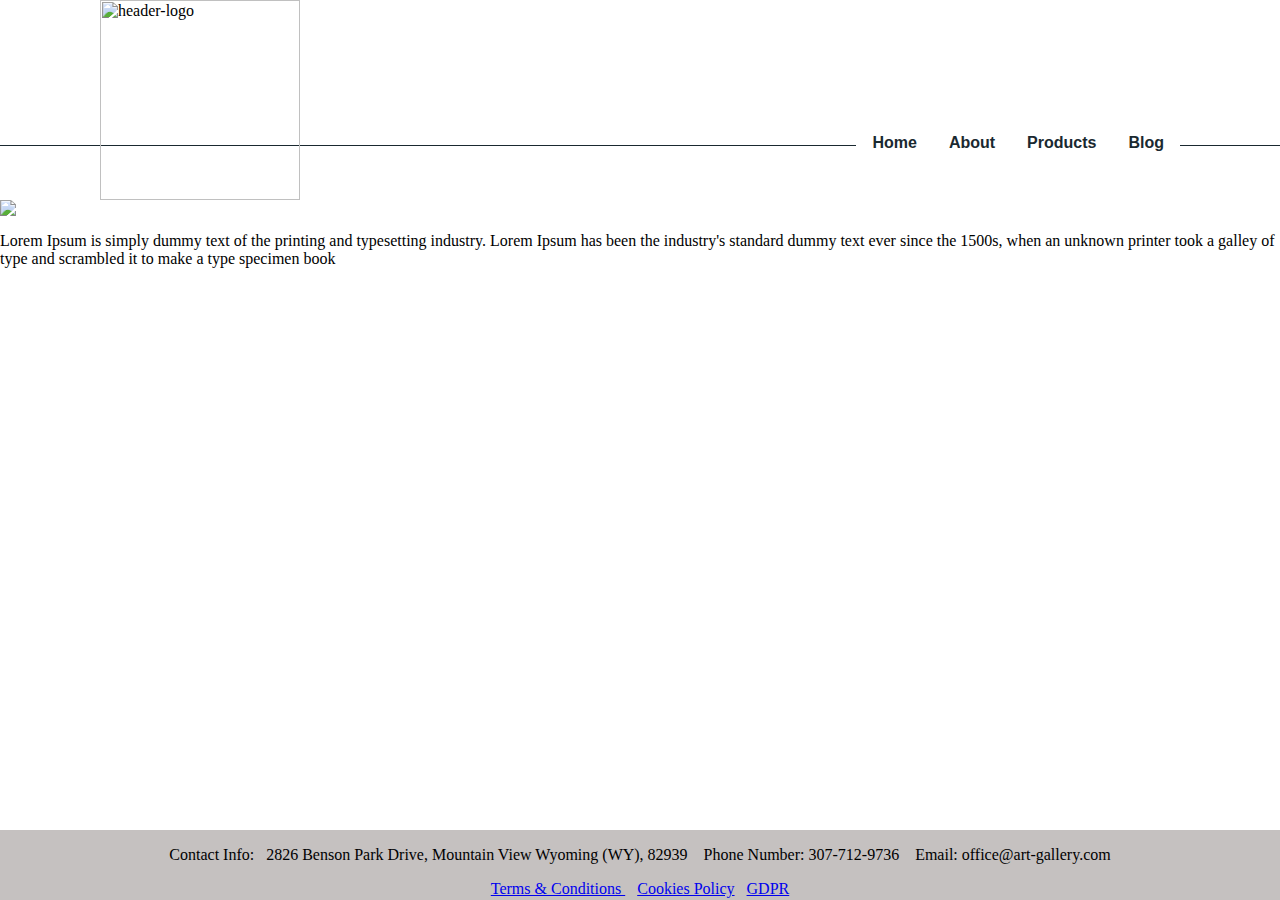
==== aboutus.html @ e5c3dd48 "Commit" ====
<DOCTYPE html>
    <html>

    <head>
        <meta charset="UTF-8" />
        <title>About us</title>
        <link rel="stylesheet" href="style.css">
        <link rel="stylesheet" href="footer.css">


    </head>

    <body class="wrapper-boxed">
        <div class="site-wrapper">
            <header class="header">
                <div class="image-header-logo">
                    <img src="https://www.graphicsprings.com/filestorage/stencils/2f234a7e6f96383de9d4dafef2736c80.png?width=500&height=500"
                        class="header-logo" alt="header-logo" width="200px" height="200px">
                </div>
                <div id="menu" class="menu">
                    <nav id="access" class="access" role="navigation">
                        <ul>
                            <li><a class="live" href="#home">Home</a></li>
                            <li><a href="#about">About</a></li>
                            <li><a href="#products">Products</a></li>
                            <li><a href="#blog">Blog</a></li>
                        </ul>
                    </nav>
                </div>
            </header>
            <div class="line-under-header"
                style="border-bottom: 1px solid; border-color:#1a2930; margin-top:145px; background-color:red; background:url() no-repeat left bottom;">
            </div>
        </div>

        <div class="presentation-about-us">
            <div class="presentation-title-img">
                <!-- <img src="https://optionsgroup.advantagegroupgh.com/wp-content/uploads/2020/01/who-are-we.png"
                    class="presentation-image"> -->
                <img src="https://voiise.com/wp-content/uploads/2019/08/Whoarewe-1.png" class="presentation-image">
            </div>
            <div class="pragraph-about-us">
                <p class="paragraph-presentation-about-us">Lorem Ipsum is simply dummy text of the printing and
                    typesetting industry. Lorem Ipsum has been
                    the industry's standard dummy text ever since the 1500s, when an unknown printer took a galley
                    of type and scrambled it to make a type specimen book</p>
            </div>
        </div>
        </div>
        <footer class="footer">
            <div class="footer-text">
                <p>Contact Info: &nbsp;
                    2826 Benson Park Drive, Mountain View
                    Wyoming (WY), 82939 &nbsp;&nbsp;
                    Phone Number: 307-712-9736 &nbsp;&nbsp;
                    Email: office@art-gallery.com</p>
                <p>
                    <a href="/url/terms&conditions">Terms & Conditions </a>&nbsp;&nbsp;
                    <a href="/url/cookies">Cookies Policy</a>&nbsp;&nbsp;
                    <a href="/url/gdpr">GDPR</a>
                </p>
            </div>
        </footer>

    </body>
</DOCTYPE>
---- style.css ----
* {
    box-sizing: border-box;
}

.wrapper-boxed {
    /* width: 1240px; */
    margin: auto auto auto auto;
    float: center;
}

.site-wrapper {
    width: 100%;
    float: left;
    margin: 0px auto auto auto;
    background-color: white;
}

.header-logo {
    float: left;
    margin-left: 100px;
}

nav {
    list-style: none;
    position: relative;
    float: right;
    font-family: 'Georgia', sans-serif;
    font-weight: 600;
    margin-top: 120px;
    margin-right: 100px;
    background-color:#c5c1c0;
}

ul {
    list-style-type: none;
    margin: 0;
    padding: 0;
    overflow: hidden;
    background-color: white;
    font-weight: bold;
}

li {
    float: left;
}

li a {
    display: block;
    color: #1a2930;
    text-align: center;
    padding: 14px 16px;
    text-decoration: none;
}

li a:hover {
    background-color: #f2f2f2;
}

.img-slideshow {
    display: none;
    vertical-align: middle;
}

.slideshow-item {
    width: 100%;
    height: 650px;
}

.slideshow-container {
    max-width: 100%;
    max-height: 100%;
    position: relative;
    margin: auto;
}

.dot {
    height: 15px;
    width: 15px;
    margin: 0 2px;
    background-color: #bbb;
    border-radius: 50%;
    display: inline-block;
    transition: background-color 0.6s ease;
}

.active {
    background-color: #717171;
}

.fade {
    -webkit-animation-name: fade;
    -webkit-animation-duration: 1.5s;
    animation-name: fade;
    animation-duration: 1.5s;
}

@-webkit-keyframes fade {
    from {
        opacity: .4
    }
    to {
        opacity: 1
    }
}

@keyframes fade {
    from {
        opacity: .4
    }
    to {
        opacity: 1
    }
}

@media only screen and (max-width: 300px) {
    .text {
        font-size: 11px
    }
}
---- footer.css ----
.footer {
    text-align: center;
    background-color: #c5c1c0;
    width: 100%;
    position: fixed;
    bottom: 0;
    height: 70px;
}
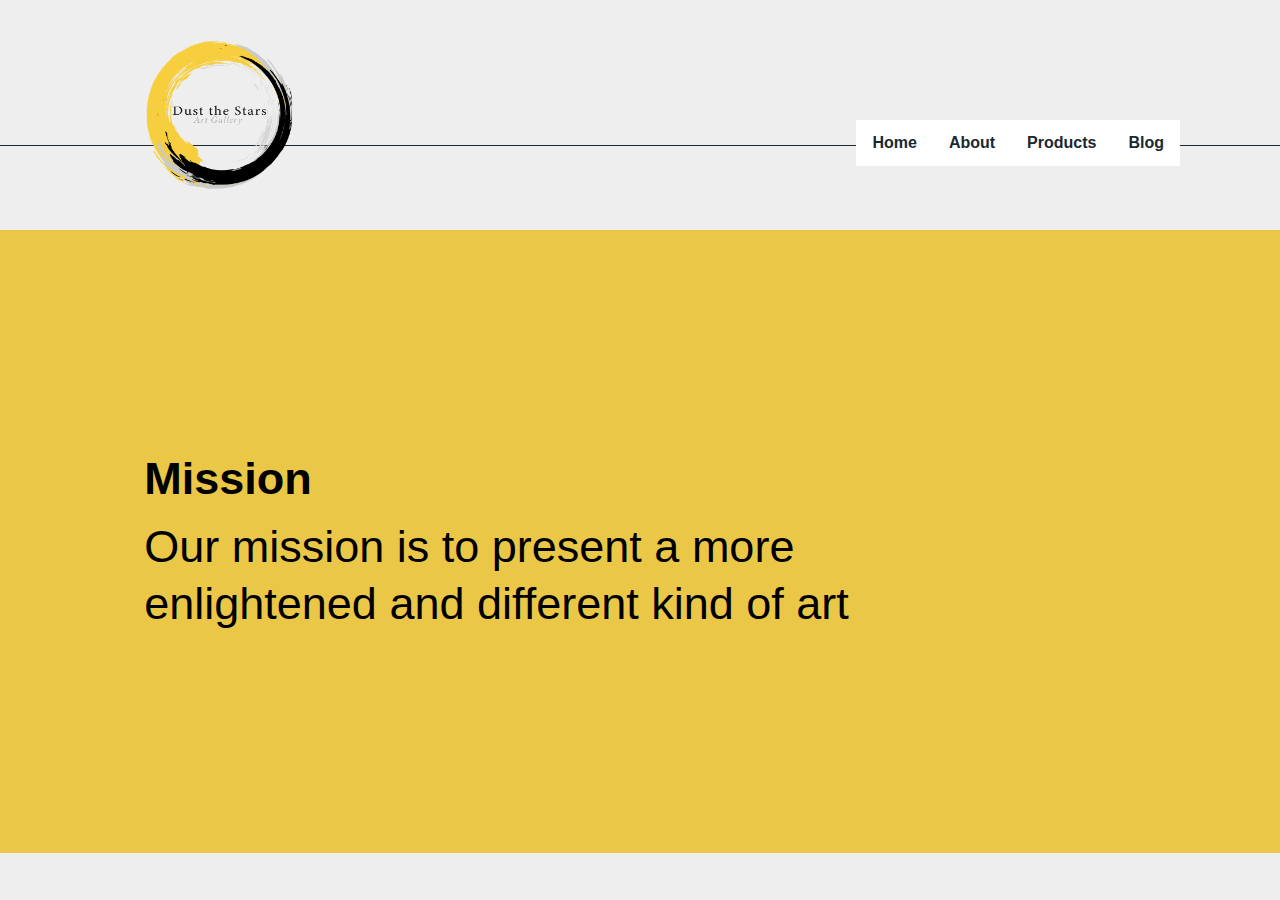
==== commit d7a932e6: "Done with the header dorm about page" ====
--- a/aboutus.html
+++ b/aboutus.html
@@ -3,9 +3,12 @@
 
     <head>
         <meta charset="UTF-8" />
-        <title>About us</title>
+        <title>About us
+        </title>
+        <script src="https://ajax.googleapis.com/ajax/libs/jquery/3.5.1/jquery.min.js"></script>
         <link rel="stylesheet" href="style.css">
-        <link rel="stylesheet" href="footer.css">
+        <link rel="stylesheet" href="about.css">
+
 
 
     </head>
@@ -14,14 +17,14 @@
         <div class="site-wrapper">
             <header class="header">
                 <div class="image-header-logo">
-                    <img src="https://www.graphicsprings.com/filestorage/stencils/2f234a7e6f96383de9d4dafef2736c80.png?width=500&height=500"
-                        class="header-logo" alt="header-logo" width="200px" height="200px">
+                    <img src="images/dust-the-stars.png" class="header-logo" alt="header-logo" width="230px"
+                        height="230px">
                 </div>
                 <div id="menu" class="menu">
                     <nav id="access" class="access" role="navigation">
                         <ul>
-                            <li><a class="live" href="#home">Home</a></li>
-                            <li><a href="#about">About</a></li>
+                            <li><a href="/index.html">Home</a></li>
+                            <li><a class="live" href="/aboutus.html">About</a></li>
                             <li><a href="#products">Products</a></li>
                             <li><a href="#blog">Blog</a></li>
                         </ul>
@@ -32,22 +35,21 @@
                 style="border-bottom: 1px solid; border-color:#1a2930; margin-top:145px; background-color:red; background:url() no-repeat left bottom;">
             </div>
         </div>
-
-        <div class="presentation-about-us">
-            <div class="presentation-title-img">
-                <!-- <img src="https://optionsgroup.advantagegroupgh.com/wp-content/uploads/2020/01/who-are-we.png"
-                    class="presentation-image"> -->
-                <img src="https://voiise.com/wp-content/uploads/2019/08/Whoarewe-1.png" class="presentation-image">
-            </div>
-            <div class="pragraph-about-us">
-                <p class="paragraph-presentation-about-us">Lorem Ipsum is simply dummy text of the printing and
-                    typesetting industry. Lorem Ipsum has been
-                    the industry's standard dummy text ever since the 1500s, when an unknown printer took a galley
-                    of type and scrambled it to make a type specimen book</p>
+        <br>
+        <div class="about-heading-wrapper">
+            <div class="about-heading-container">
+                <h1 class="about-heading-title">
+                    <span class="about-heading-title-text">
+                        Mission
+                    </span>
+                    
+                     Our mission is to present a more enlightened and different kind of art
+                    
+                </h1>
             </div>
         </div>
-        </div>
-        <footer class="footer">
+        
+        <!-- <footer class="footer">
             <div class="footer-text">
                 <p>Contact Info: &nbsp;
                     2826 Benson Park Drive, Mountain View
@@ -60,7 +62,17 @@
                     <a href="/url/gdpr">GDPR</a>
                 </p>
             </div>
-        </footer>
+        </footer>  -->
+        <div class="things">
+            <div class="content">
+              <div class="arrow">
+                <div class="curve"></div>
+                <div class="point"></div>
+              </div>
+            </div> 
+          </div>
+    </body>
 
-    </body>
+    </html>
+
 </DOCTYPE>--- a/style.css
+++ b/style.css
@@ -6,13 +6,15 @@
     /* width: 1240px; */
     margin: auto auto auto auto;
     float: center;
+    background-color: rgb(238, 238, 238);
 }
 
 .site-wrapper {
     width: 100%;
     float: left;
     margin: 0px auto auto auto;
-    background-color: white;
+    background-color:rgb(238, 238, 238);;
+
 }
 
 .header-logo {
@@ -55,65 +57,3 @@
 li a:hover {
     background-color: #f2f2f2;
 }
-
-.img-slideshow {
-    display: none;
-    vertical-align: middle;
-}
-
-.slideshow-item {
-    width: 100%;
-    height: 650px;
-}
-
-.slideshow-container {
-    max-width: 100%;
-    max-height: 100%;
-    position: relative;
-    margin: auto;
-}
-
-.dot {
-    height: 15px;
-    width: 15px;
-    margin: 0 2px;
-    background-color: #bbb;
-    border-radius: 50%;
-    display: inline-block;
-    transition: background-color 0.6s ease;
-}
-
-.active {
-    background-color: #717171;
-}
-
-.fade {
-    -webkit-animation-name: fade;
-    -webkit-animation-duration: 1.5s;
-    animation-name: fade;
-    animation-duration: 1.5s;
-}
-
-@-webkit-keyframes fade {
-    from {
-        opacity: .4
-    }
-    to {
-        opacity: 1
-    }
-}
-
-@keyframes fade {
-    from {
-        opacity: .4
-    }
-    to {
-        opacity: 1
-    }
-}
-
-@media only screen and (max-width: 300px) {
-    .text {
-        font-size: 11px
-    }
-}--- a/about.css
+++ b/about.css
@@ -0,0 +1,81 @@
+.about-heading-wrapper{
+    background-color: rgb(235, 199, 72);
+    padding-left: 45px;
+    padding-right: 45px;
+}
+
+.about-heading-container{
+    flex-flow: row wrap;
+    width: 83.33333%;
+    height: auto;
+    max-width: 1080px;
+    margin-left: auto;
+    margin-right: auto;
+    display: flex;
+    flex-flow: column;
+    padding-bottom: 75px;
+    padding-top: 75px;
+}
+
+.about-heading-title {
+    color: #000;
+    font-size: 45px;
+    font-family: "Comic Sans MS", cursive, sans-serif;
+    font-weight: bold;
+    line-height: 1.28;
+    font-weight: 500;
+    padding: 0;
+    color: black;
+    margin: 0;
+}
+
+.about-heading-title-text {
+    color: #000;
+    font-size: 45px;
+    font-family: "Comic Sans MS", cursive, sans-serif;
+    font-weight: bold;
+    line-height: 1.28;
+    padding: 0;
+    color: black;
+    font-size: 16px;
+    display: block;
+    font-weight: 500;
+    margin: 0 0 10px;
+}
+
+
+
+@media only screen and (min-width: 801px){
+.about-heading-container {
+    padding-bottom: 220px;
+    padding-top: 220px;
+}}
+
+@media only screen and (min-width: 1025px) and (min-width: 801px){
+.about-heading-title {
+    font-size: 40px;
+    line-height: 1.15;
+}}
+
+@media only screen and (min-width: 801px){
+.about-heading-title {
+    color: #000;
+    font-family: "Comic Sans MS", cursive, sans-serif;
+    font-weight: bold;
+    font-size: 45px;
+    font-weight: 500;
+    line-height: 1.28;
+    padding: 0;
+    color: black;
+    margin: 0;
+    max-width: 75%;
+}}
+
+@media only screen and (min-width: 801px){
+.about-heading-title-text {
+    color: black;
+    font-size: 45px;
+    font-weight: bold;
+    margin-bottom: 10px;
+    margin-top: 0;
+}}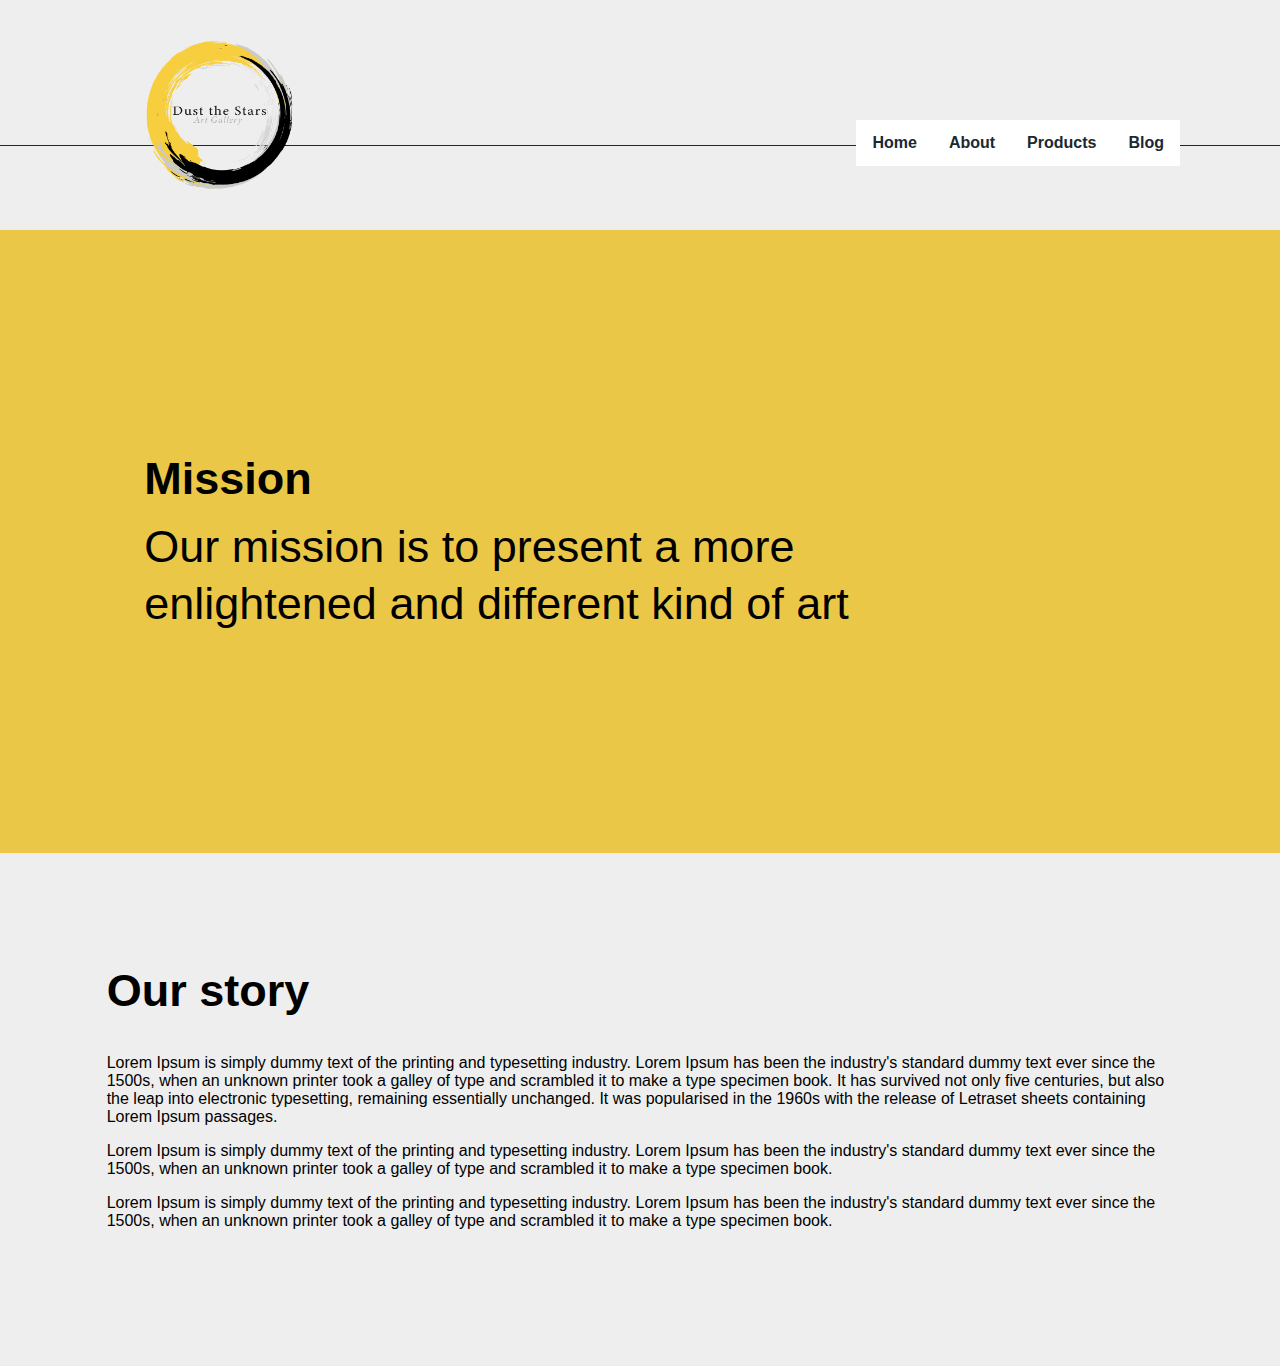
==== commit 2b9d671d: "I have no fricking idea what I did here. But I did something" ====
--- a/aboutus.html
+++ b/aboutus.html
@@ -42,13 +42,42 @@
                     <span class="about-heading-title-text">
                         Mission
                     </span>
-                    
-                     Our mission is to present a more enlightened and different kind of art
-                    
+
+                    Our mission is to present a more enlightened and different kind of art
+
                 </h1>
             </div>
         </div>
-        
+        <div class="text-about-edit">
+            <div class="text-about-edit-wrapper">
+                <div class="text-about-edit-container">
+                    <div class="text-about-edit-text">
+                        <h2>
+                            Our story
+                        </h2>
+                        <p>
+                            Lorem Ipsum is simply dummy text of the printing and typesetting industry. Lorem Ipsum has
+                            been the industry's standard dummy text ever since the 1500s, when an unknown printer took a
+                            galley of type and scrambled it to make a type specimen book. It has survived not only five
+                            centuries, but also the leap into electronic typesetting, remaining essentially unchanged.
+                            It was popularised in the 1960s with the release of Letraset sheets containing Lorem Ipsum
+                            passages.
+                        </p>
+                        <p>
+                            Lorem Ipsum is simply dummy text of the printing and typesetting industry. Lorem Ipsum has
+                            been the industry's standard dummy text ever since the 1500s, when an unknown printer took a
+                            galley of type and scrambled it to make a type specimen book.
+                        </p>
+                        <p>
+                            Lorem Ipsum is simply dummy text of the printing and typesetting industry. Lorem Ipsum has
+                            been the industry's standard dummy text ever since the 1500s, when an unknown printer took a
+                            galley of type and scrambled it to make a type specimen book.
+                        </p>
+                    </div>
+                </div>
+            </div>
+        </div>
+
         <!-- <footer class="footer">
             <div class="footer-text">
                 <p>Contact Info: &nbsp;
@@ -65,12 +94,12 @@
         </footer>  -->
         <div class="things">
             <div class="content">
-              <div class="arrow">
-                <div class="curve"></div>
-                <div class="point"></div>
-              </div>
-            </div> 
-          </div>
+                <div class="arrow">
+                    <div class="curve"></div>
+                    <div class="point"></div>
+                </div>
+            </div>
+        </div>
     </body>
 
     </html>
--- a/about.css
+++ b/about.css
@@ -1,3 +1,6 @@
+*{
+    font-family: "Comic Sans MS", cursive, sans-serif;
+}
 .about-heading-wrapper{
     background-color: rgb(235, 199, 72);
     padding-left: 45px;
@@ -43,7 +46,22 @@
     margin: 0 0 10px;
 }
 
+.text-about-edit-container{
+    flex-flow: row wrap;
+    width: 83.33333%;
+    height: auto;
+    max-width: 1080px;
+    margin-left: auto;
+    margin-right: auto;
+    display: flex;
+    flex-flow: column;
+    margin-bottom: 75px;
+    margin-top: 75px;
+}
 
+.text-about-edit-text>h2{
+    font-size: 45px;
+}
 
 @media only screen and (min-width: 801px){
 .about-heading-container {
@@ -78,4 +96,10 @@
     font-weight: bold;
     margin-bottom: 10px;
     margin-top: 0;
+}}
+@media only screen and (min-width: 801px){
+.text-about-edit-container {
+    margin-bottom: 120px;
+    margin-left: auto;
+    margin-right: auto;
 }}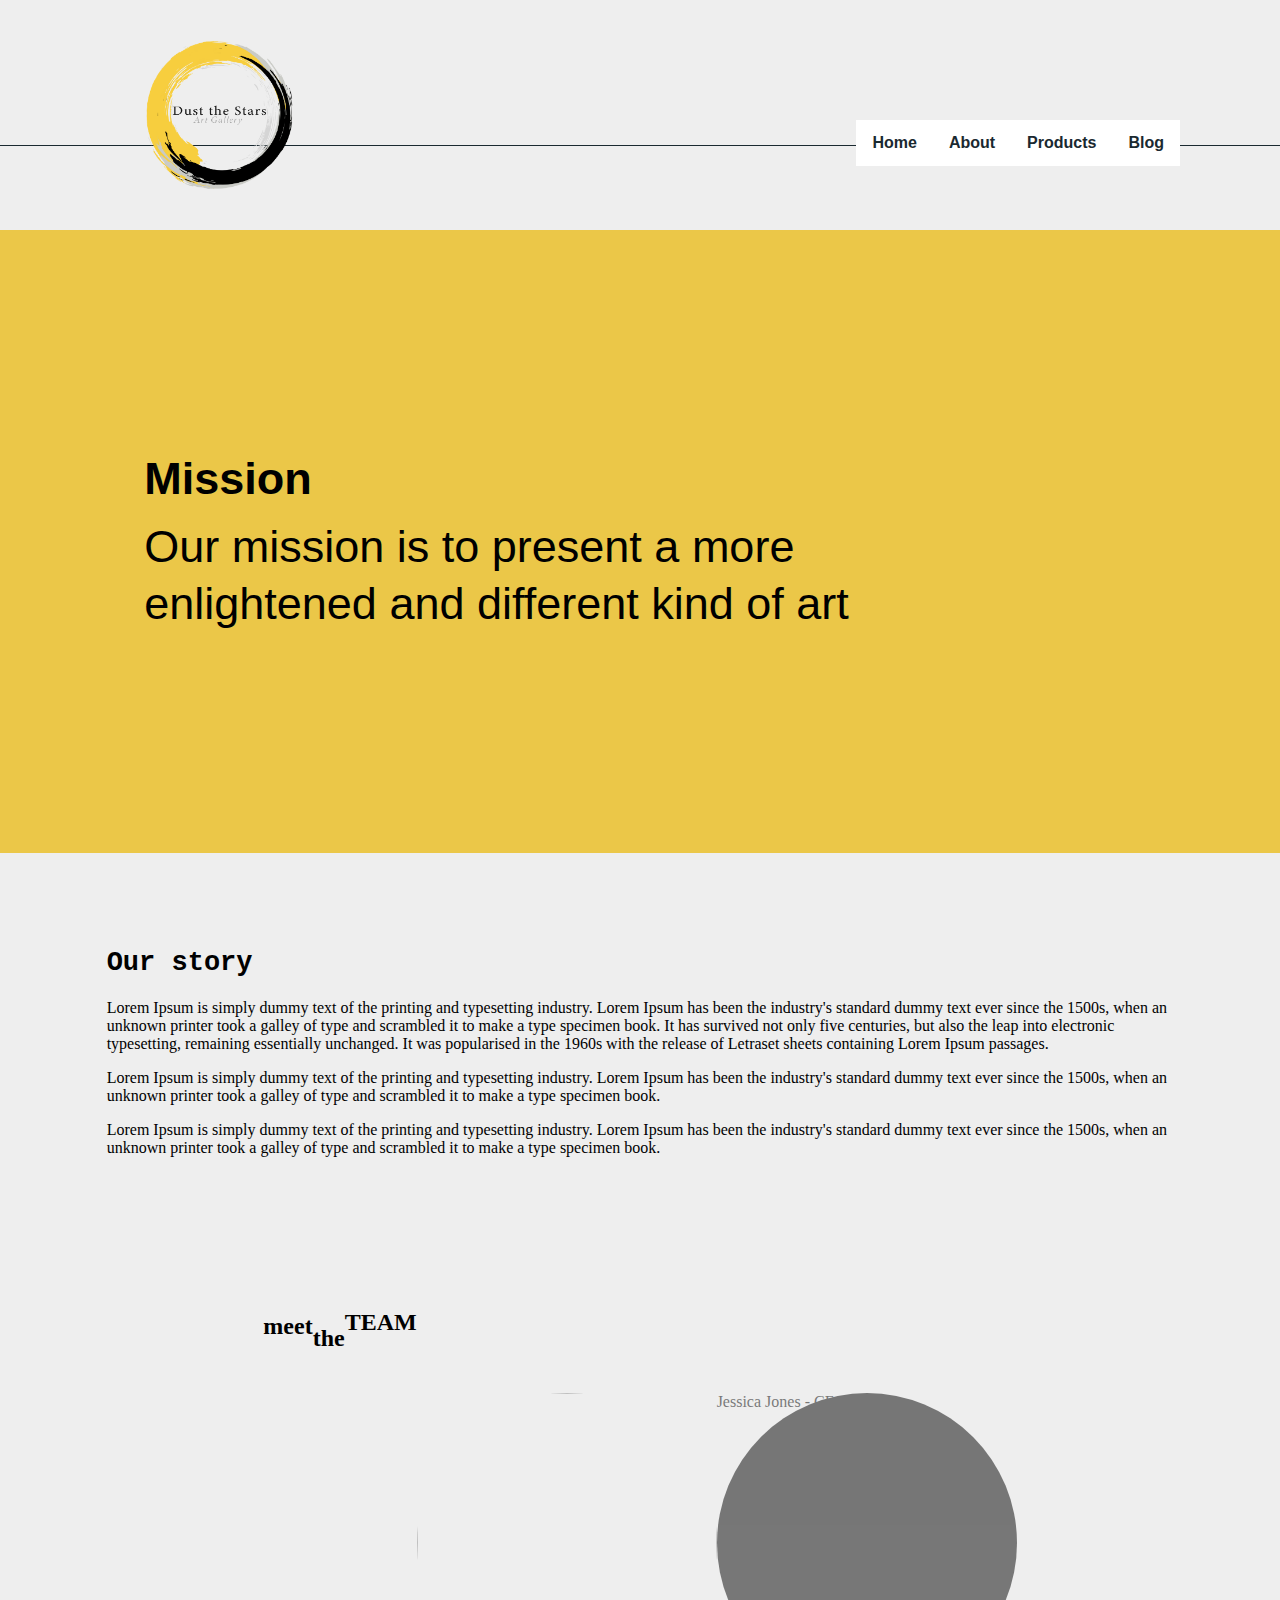
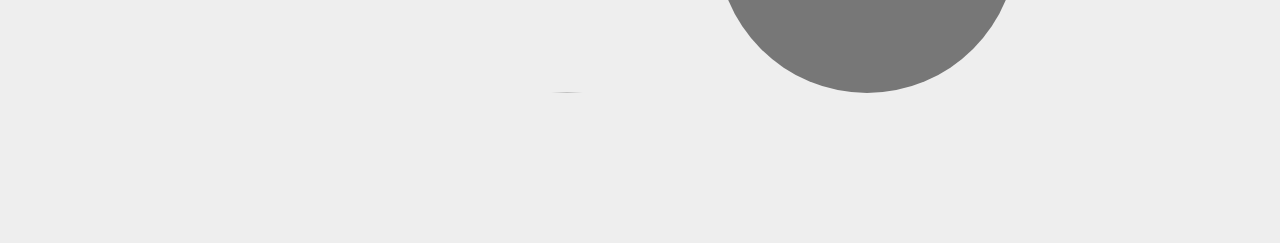
==== commit 0c966578: "I have no idea .. but change the overlay with container and try with hover again" ====
--- a/aboutus.html
+++ b/aboutus.html
@@ -51,10 +51,11 @@
         <div class="text-about-edit">
             <div class="text-about-edit-wrapper">
                 <div class="text-about-edit-container">
-                    <div class="text-about-edit-text">
-                        <h2>
+                    <div class="text-about-edit-zone">
+                        <h2 class="text-about-edit-text-title">
                             Our story
                         </h2>
+                        <div class="text-about-edit-text"></div>
                         <p>
                             Lorem Ipsum is simply dummy text of the printing and typesetting industry. Lorem Ipsum has
                             been the industry's standard dummy text ever since the 1500s, when an unknown printer took a
@@ -77,6 +78,32 @@
                 </div>
             </div>
         </div>
+        </div>
+        <div class="meet-the-team-container">
+            <div class="meet-the-team">
+                <h2 class="meet-the-team-title">
+                    meet
+                </h2>
+                <h4 class="meet-the-team-title">
+                    the
+                </h4>
+                <h1 class="meet-the-team-title">
+                    TEAM
+                </h1>
+                <div class="meet-the-team-image-section">
+                    <div class="meet-the-team-image-overlay" id="meet-the-team-overlay-image">
+                        <img class="meet-the-team-image-overlay-1"
+                            src="https://i.pinimg.com/originals/22/c6/63/22c663456b13eb81a84e7a4554306147.jpg" style="width: 300px; height: 300px;">
+                    </div>
+                    <div class="meet-the-team-image" id="meet-the-team-principal-image">
+                        Jessica Jones - CEO
+                    </div>
+                </div>
+            </div>
+        </div>
+        </div>
+
+
 
         <!-- <footer class="footer">
             <div class="footer-text">
@@ -100,6 +127,7 @@
                 </div>
             </div>
         </div>
+        <script src="meet-the-team.js"></script>
     </body>
 
     </html>
--- a/about.css
+++ b/about.css
@@ -1,13 +1,14 @@
-*{
-    font-family: "Comic Sans MS", cursive, sans-serif;
+* {
+    /* font-family: "Comic Sans MS", cursive, sans-serif; */
 }
-.about-heading-wrapper{
+
+.about-heading-wrapper {
     background-color: rgb(235, 199, 72);
     padding-left: 45px;
     padding-right: 45px;
 }
 
-.about-heading-container{
+.about-heading-container {
     flex-flow: row wrap;
     width: 83.33333%;
     height: auto;
@@ -32,6 +33,28 @@
     margin: 0;
 }
 
+.text-about-edit-text-title {
+    font-family: "Rockwell Extra Bold", "Rockwell Bold", monospace;
+    font-size: 27px;
+    font-style: normal;
+    font-variant: normal;
+    font-weight: 700;
+    line-height: 26.4px;
+}
+
+.text-about-edit-text {
+    font-family: "Palatino Linotype", "Book Antiqua", Palatino, serif;
+    font-size: 19px;
+    letter-spacing: 0.4px;
+    word-spacing: 0.6px;
+    color: #000000;
+    font-weight: 400;
+    text-decoration: none;
+    font-style: normal;
+    font-variant: normal;
+    text-transform: none;
+}
+
 .about-heading-title-text {
     color: #000;
     font-size: 45px;
@@ -46,7 +69,7 @@
     margin: 0 0 10px;
 }
 
-.text-about-edit-container{
+.text-about-edit-container {
     flex-flow: row wrap;
     width: 83.33333%;
     height: auto;
@@ -59,47 +82,99 @@
     margin-top: 75px;
 }
 
-.text-about-edit-text>h2{
+.text-about-edit-text>h2 {
     font-size: 45px;
 }
 
-@media only screen and (min-width: 801px){
-.about-heading-container {
-    padding-bottom: 220px;
-    padding-top: 220px;
-}}
+.meet-the-team-container {
+    flex-flow: row wrap;
+    display: flex;
+}
 
-@media only screen and (min-width: 1025px) and (min-width: 801px){
-.about-heading-title {
-    font-size: 40px;
-    line-height: 1.15;
-}}
-
-@media only screen and (min-width: 801px){
-.about-heading-title {
-    color: #000;
-    font-family: "Comic Sans MS", cursive, sans-serif;
-    font-weight: bold;
-    font-size: 45px;
-    font-weight: 500;
-    line-height: 1.28;
-    padding: 0;
-    color: black;
-    margin: 0;
-    max-width: 75%;
-}}
-
-@media only screen and (min-width: 801px){
-.about-heading-title-text {
-    color: black;
-    font-size: 45px;
-    font-weight: bold;
-    margin-bottom: 10px;
-    margin-top: 0;
-}}
-@media only screen and (min-width: 801px){
-.text-about-edit-container {
-    margin-bottom: 120px;
+.meet-the-team {
+    display: inline-flex;
+    align-self: center;
     margin-left: auto;
     margin-right: auto;
-}}+    margin-bottom: 150px;
+}
+
+.meet-the-team-title {
+    font-family: "Goudy Old Style", Garamond, "Big Caslon", "Times New Roman", serif;
+    font-size: 24px;
+    font-style: normal;
+    font-variant: normal;
+    font-weight: 700;
+    line-height: 26.4px;
+}
+
+.meet-the-team-image-section {
+    display: inline-flex;
+    align-items: center;
+    margin-left: auto;
+    margin-right: auto;
+    margin-top: 100px;
+}
+
+.meet-the-team-image {
+    width: 300px;
+    height: 300px;
+    margin: 0 auto;
+    border-radius: 50%;
+    background-color: black;
+    opacity: 0.5;
+}
+
+.meet-the-team-image-overlay-1 {
+    width: 300px;
+    height: 300px;
+    margin: 0 auto;
+    border-radius: 50%;
+}
+
+@media only screen and (min-width: 801px) {
+    .about-heading-container {
+        padding-bottom: 220px;
+        padding-top: 220px;
+    }
+}
+
+@media only screen and (min-width: 1025px) and (min-width: 801px) {
+    .about-heading-title {
+        font-size: 40px;
+        line-height: 1.15;
+    }
+}
+
+@media only screen and (min-width: 801px) {
+    .about-heading-title {
+        color: #000;
+        font-family: "Comic Sans MS", cursive, sans-serif;
+        font-weight: bold;
+        font-size: 45px;
+        font-weight: 500;
+        line-height: 1.28;
+        padding: 0;
+        color: black;
+        margin: 0;
+        max-width: 75%;
+    }
+}
+
+@media only screen and (min-width: 801px) {
+    .about-heading-title-text {
+        color: black;
+        font-size: 45px;
+        font-weight: bold;
+        margin-bottom: 10px;
+        margin-top: 0;
+    }
+}
+
+@media only screen and (min-width: 801px) {
+    .text-about-edit-container {
+        margin-bottom: 120px;
+        margin-left: auto;
+        margin-right: auto;
+    }
+}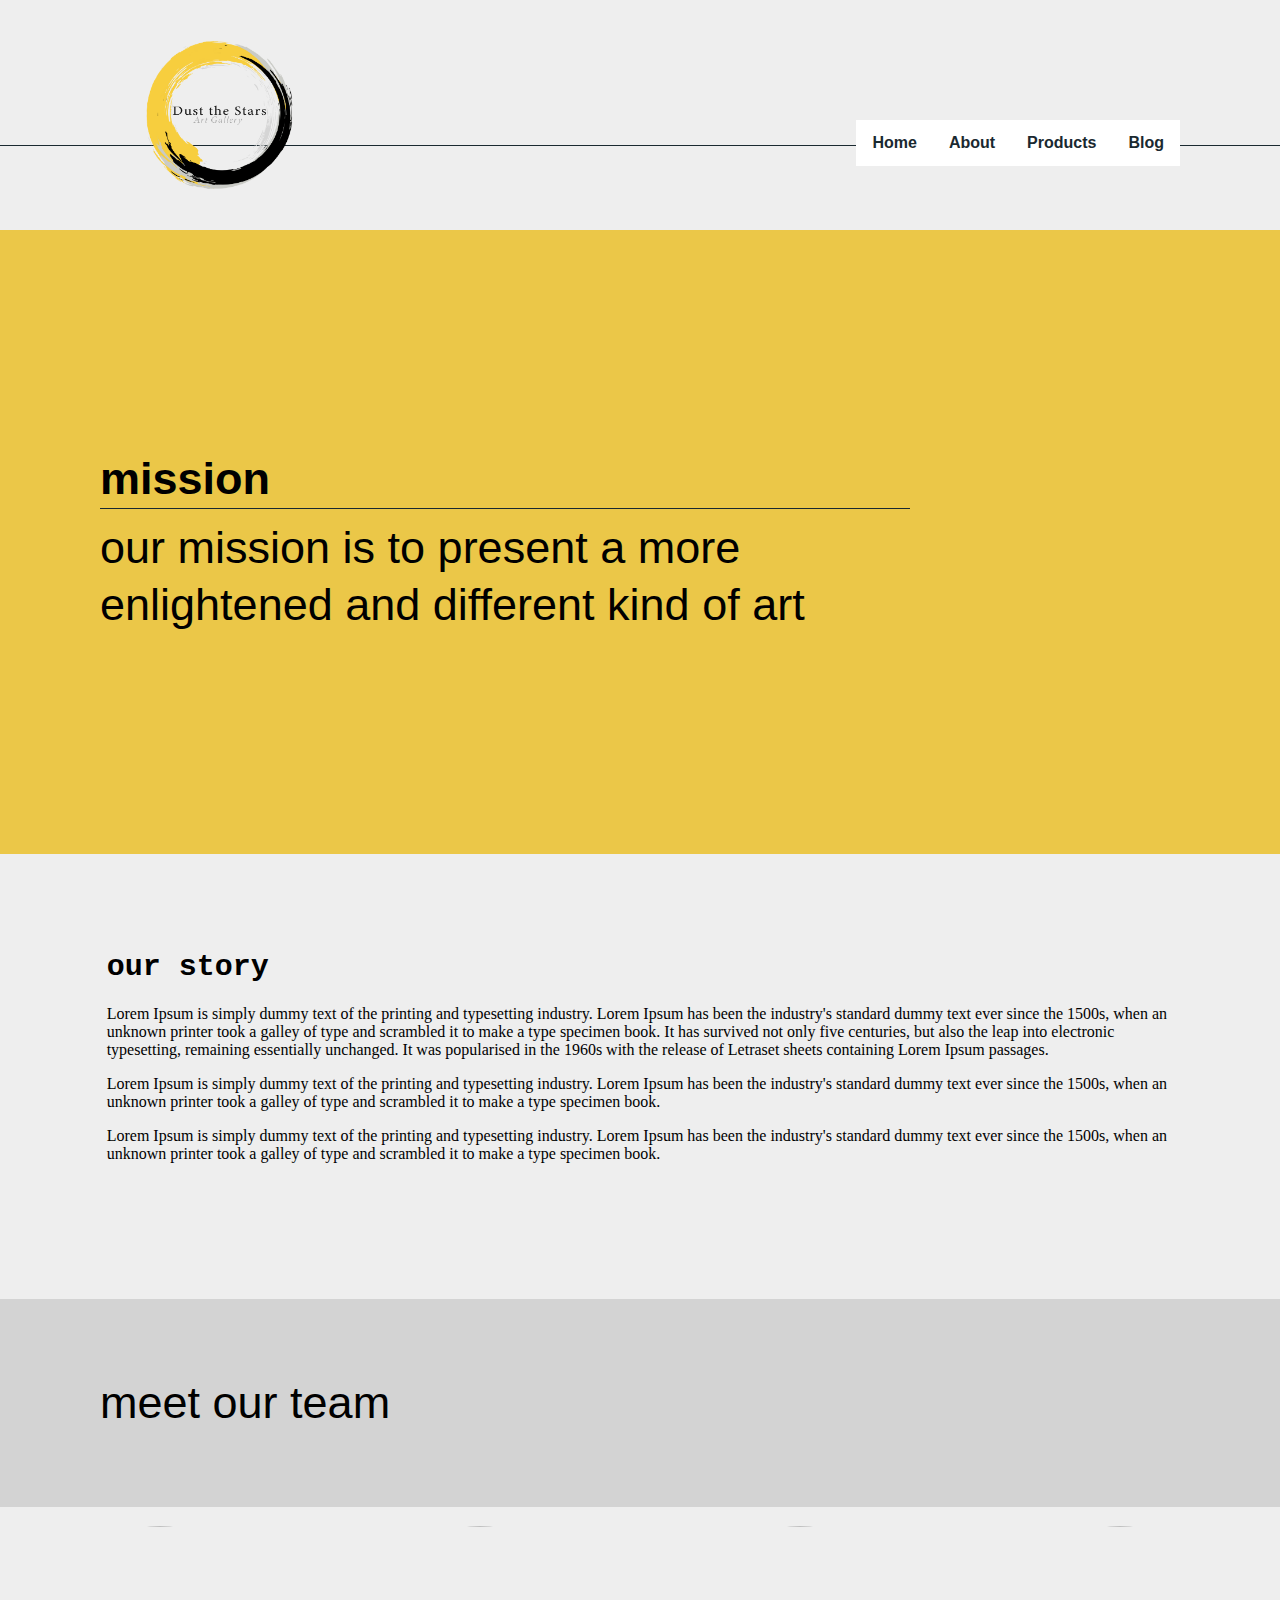
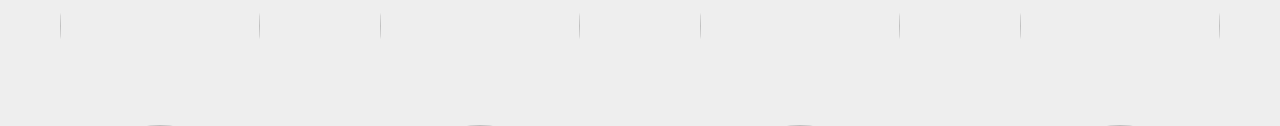
==== commit 0db29053: "I still don't know" ====
--- a/aboutus.html
+++ b/aboutus.html
@@ -40,10 +40,13 @@
             <div class="about-heading-container">
                 <h1 class="about-heading-title">
                     <span class="about-heading-title-text">
-                        Mission
+                        mission
+                        <div class="line-under-header"
+                style="border-bottom: 1px solid; border-color:#1a2930; background-color:red; background:url() no-repeat left bottom;">
+            </div>
                     </span>
 
-                    Our mission is to present a more enlightened and different kind of art
+                    our mission is to present a more enlightened and different kind of art
 
                 </h1>
             </div>
@@ -53,7 +56,7 @@
                 <div class="text-about-edit-container">
                     <div class="text-about-edit-zone">
                         <h2 class="text-about-edit-text-title">
-                            Our story
+                            our story
                         </h2>
                         <div class="text-about-edit-text"></div>
                         <p>
@@ -79,27 +82,65 @@
             </div>
         </div>
         </div>
+        <div class="meet-the-team-title-section">
+            <div class="meet-the-team-title-container">
+                <h1 class="meet-the-tea-title">
+                    <span class="meet-the-team-title-text">
+                        meet our team
+                    </span>
+                </h1>
+            </div>
+        </div>
         <div class="meet-the-team-container">
-            <div class="meet-the-team">
-                <h2 class="meet-the-team-title">
-                    meet
-                </h2>
-                <h4 class="meet-the-team-title">
-                    the
-                </h4>
-                <h1 class="meet-the-team-title">
-                    TEAM
-                </h1>
-                <div class="meet-the-team-image-section">
-                    <div class="meet-the-team-image-overlay" id="meet-the-team-overlay-image">
-                        <img class="meet-the-team-image-overlay-1"
-                            src="https://i.pinimg.com/originals/22/c6/63/22c663456b13eb81a84e7a4554306147.jpg" style="width: 300px; height: 300px;">
-                    </div>
-                    <div class="meet-the-team-image" id="meet-the-team-principal-image">
-                        Jessica Jones - CEO
+            <div class="meet-the-team-image-section">
+                <img class="meet-the-team-image"
+                    src="https://i.pinimg.com/originals/22/c6/63/22c663456b13eb81a84e7a4554306147.jpg"
+                    style="width: 200px; height: 200px;">
+                <div class="meet-the-team-overlay" id="meet-the-team-image-overlay">
+                    <div class="text">
+                        Jessica Jones
+                        <br>
+                        CEO
                     </div>
                 </div>
             </div>
+            <div class="meet-the-team-image-section">
+                <img class="meet-the-team-image"
+                    src="https://i.pinimg.com/originals/22/c6/63/22c663456b13eb81a84e7a4554306147.jpg"
+                    style="width: 200px; height: 200px;">
+                <div class="meet-the-team-overlay" id="meet-the-team-image-overlay">
+                    <div class="text">
+                        Jessica Jones
+                        <br>
+                        CEO
+                    </div>
+                </div>
+            </div>
+            <div class="meet-the-team-image-section">
+                <img class="meet-the-team-image"
+                    src="https://i.pinimg.com/originals/22/c6/63/22c663456b13eb81a84e7a4554306147.jpg"
+                    style="width: 200px; height: 200px;">
+                <div class="meet-the-team-overlay" id="meet-the-team-image-overlay">
+                    <div class="text">
+                        Jessica Jones
+                        <br>
+                        CEO
+                    </div>
+                </div>
+            </div>
+            <div class="meet-the-team-image-section">
+                <img class="meet-the-team-image"
+                    src="https://i.pinimg.com/originals/22/c6/63/22c663456b13eb81a84e7a4554306147.jpg"
+                    style="width: 200px; height: 200px;">
+                <div class="meet-the-team-overlay" id="meet-the-team-image-overlay">
+                    <div class="text">
+                        Jessica Jones
+                        <br>
+                        CEO
+                    </div>
+                </div>
+            </div>
+                
         </div>
         </div>
 
@@ -127,7 +168,6 @@
                 </div>
             </div>
         </div>
-        <script src="meet-the-team.js"></script>
     </body>
 
     </html>
--- a/about.css
+++ b/about.css
@@ -1,16 +1,16 @@
-* {
-    /* font-family: "Comic Sans MS", cursive, sans-serif; */
-}
-
-.about-heading-wrapper {
+.about-heading-wrapper , .meet-the-team-title-section {
     background-color: rgb(235, 199, 72);
     padding-left: 45px;
     padding-right: 45px;
 }
 
-.about-heading-container {
+.meet-the-team-title-section{
+    background-color: lightgrey;
+}
+
+.about-heading-container , .meet-the-team-title-container{
     flex-flow: row wrap;
-    width: 83.33333%;
+    width: 100%;
     height: auto;
     max-width: 1080px;
     margin-left: auto;
@@ -21,7 +21,7 @@
     padding-top: 75px;
 }
 
-.about-heading-title {
+.about-heading-title , .meet-the-tea-title{
     color: #000;
     font-size: 45px;
     font-family: "Comic Sans MS", cursive, sans-serif;
@@ -35,7 +35,7 @@
 
 .text-about-edit-text-title {
     font-family: "Rockwell Extra Bold", "Rockwell Bold", monospace;
-    font-size: 27px;
+    font-size: 30px;
     font-style: normal;
     font-variant: normal;
     font-weight: 700;
@@ -91,45 +91,50 @@
     display: flex;
 }
 
-.meet-the-team {
+.meet-the-team-image-section {
+    position: relative;
     display: inline-flex;
-    align-self: center;
+    justify-content: center;
     margin-left: auto;
     margin-right: auto;
-    margin-bottom: 150px;
-}
-
-.meet-the-team-title {
-    font-family: "Goudy Old Style", Garamond, "Big Caslon", "Times New Roman", serif;
-    font-size: 24px;
-    font-style: normal;
-    font-variant: normal;
-    font-weight: 700;
-    line-height: 26.4px;
-}
-
-.meet-the-team-image-section {
-    display: inline-flex;
-    align-items: center;
-    margin-left: auto;
-    margin-right: auto;
-    margin-top: 100px;
+    margin-top: 1.5%;
+    
 }
 
 .meet-the-team-image {
-    width: 300px;
-    height: 300px;
-    margin: 0 auto;
-    border-radius: 50%;
-    background-color: black;
-    opacity: 0.5;
+    display: block;
+    height: auto;
+    border-radius: 50%
 }
 
-.meet-the-team-image-overlay-1 {
-    width: 300px;
-    height: 300px;
-    margin: 0 auto;
+.meet-the-team-overlay {
+    position: absolute;
+    top: 0;
+    bottom: 0;
+    left: 0;
+    right: 0;
+    height: 200px;
+    width: 200px;
+    opacity: 0;
+    transition: .5s ease;
+    background-color: black;
     border-radius: 50%;
+}
+
+.meet-the-team-image-section:hover .meet-the-team-overlay {
+    opacity: .5;
+}
+
+.text {
+    color: white;
+    font-size: 20px;
+    position: absolute;
+    top: 50%;
+    left: 50%;
+    -webkit-transform: translate(-50%, -50%);
+    -ms-transform: translate(-50%, -50%);
+    transform: translate(-50%, -50%);
+    text-align: center;
 }
 
 @media only screen and (min-width: 801px) {
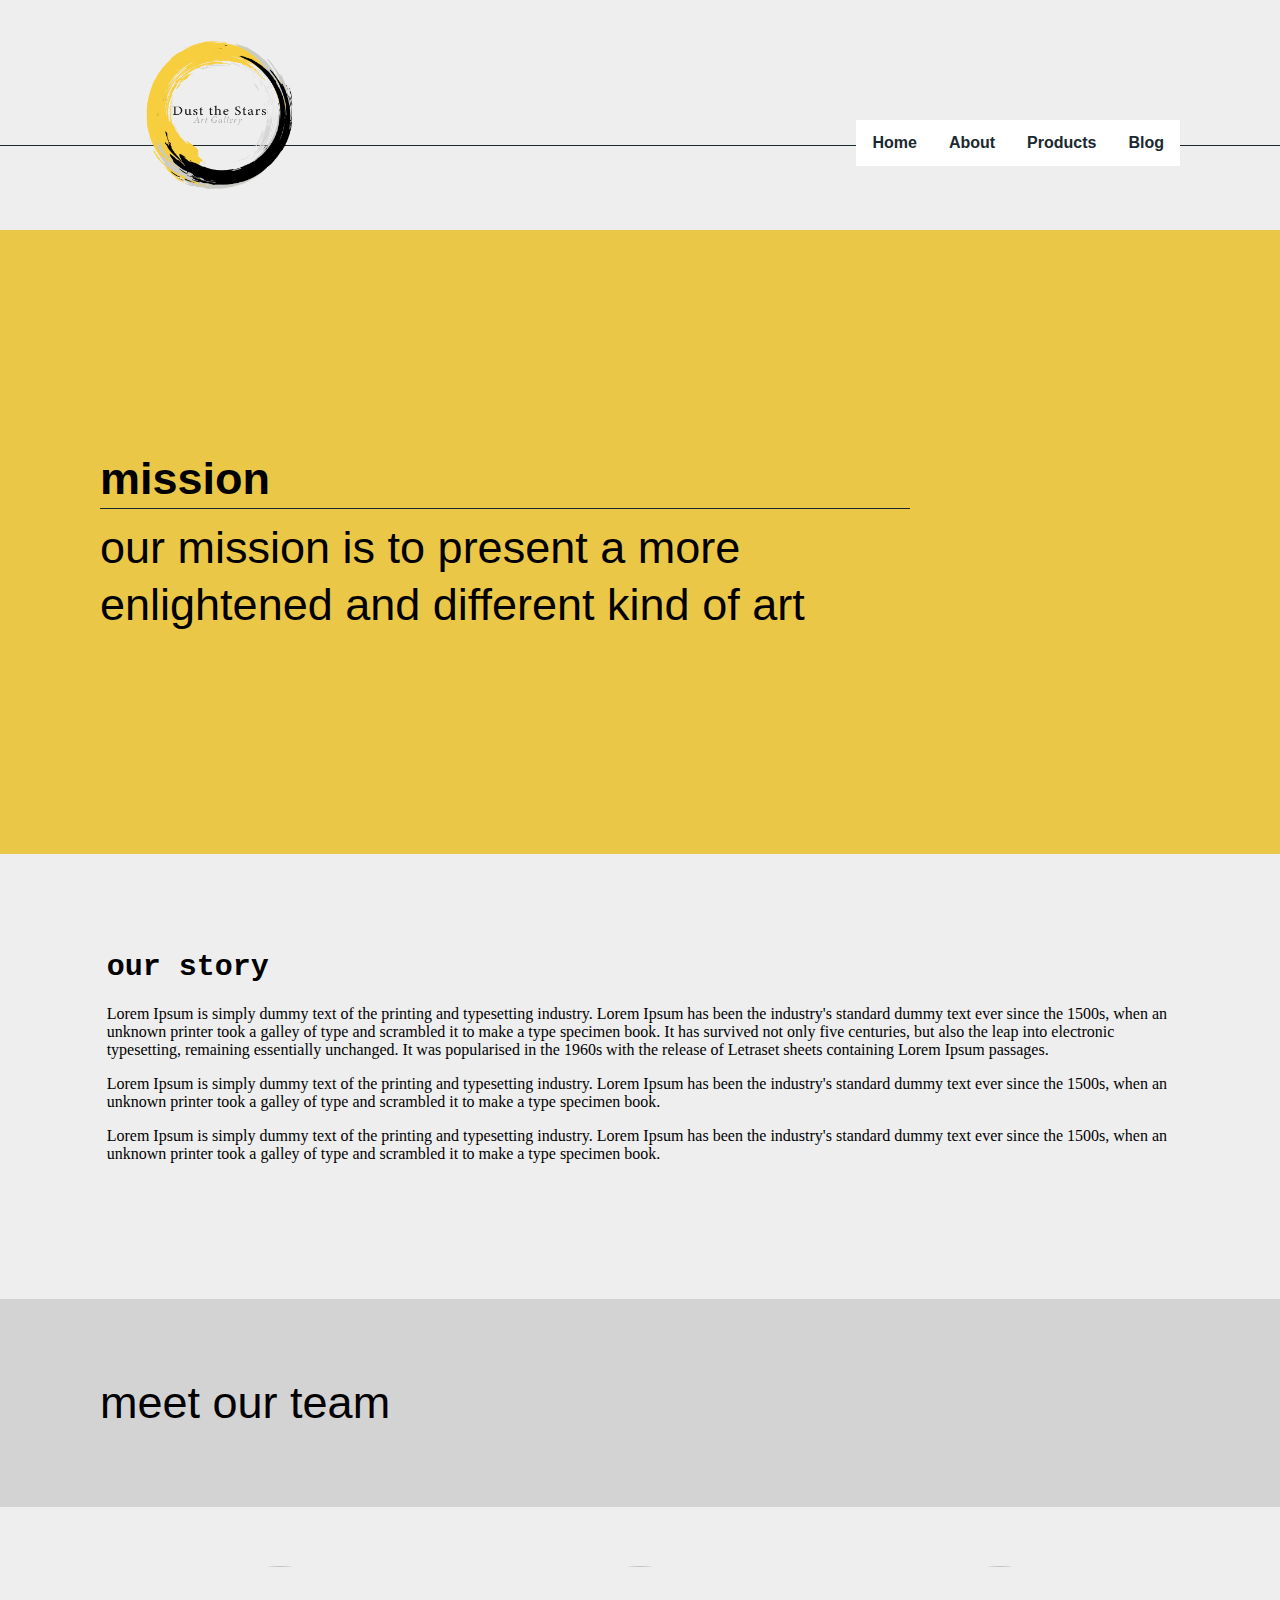
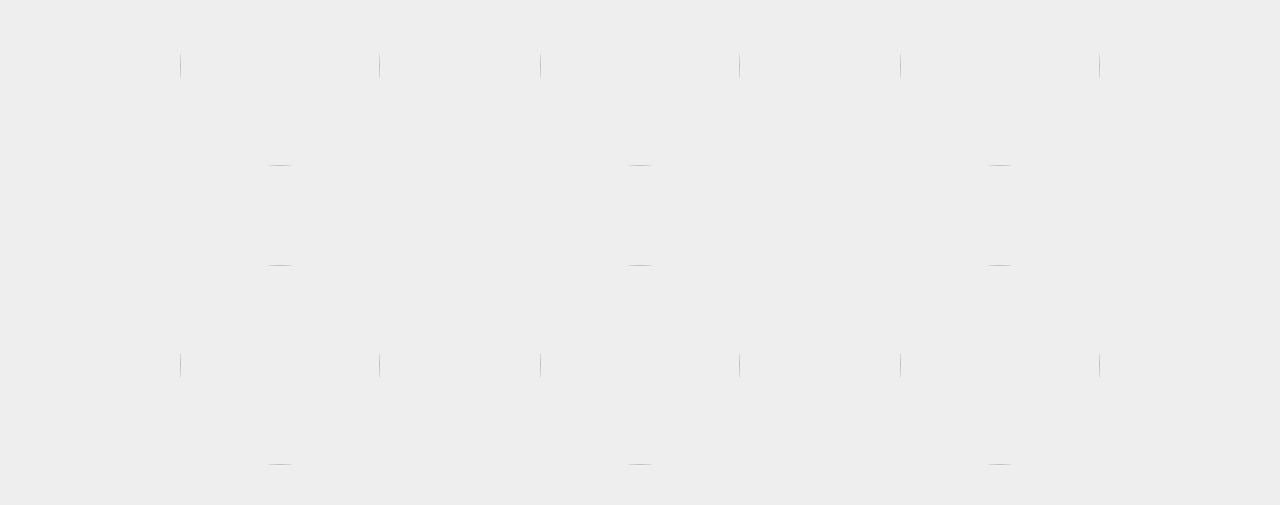
==== commit 3cd20ea0: "neeeds fixing on the hover and overlay" ====
--- a/aboutus.html
+++ b/aboutus.html
@@ -91,6 +91,7 @@
                 </h1>
             </div>
         </div>
+        <div class="meet-the-team-image-wrapper">
         <div class="meet-the-team-container">
             <div class="meet-the-team-image-section">
                 <img class="meet-the-team-image"
@@ -104,39 +105,64 @@
                     </div>
                 </div>
             </div>
-            <div class="meet-the-team-image-section">
-                <img class="meet-the-team-image"
-                    src="https://i.pinimg.com/originals/22/c6/63/22c663456b13eb81a84e7a4554306147.jpg"
-                    style="width: 200px; height: 200px;">
-                <div class="meet-the-team-overlay" id="meet-the-team-image-overlay">
-                    <div class="text">
-                        Jessica Jones
-                        <br>
-                        CEO
-                    </div>
-                </div>
-            </div>
-            <div class="meet-the-team-image-section">
-                <img class="meet-the-team-image"
-                    src="https://i.pinimg.com/originals/22/c6/63/22c663456b13eb81a84e7a4554306147.jpg"
-                    style="width: 200px; height: 200px;">
-                <div class="meet-the-team-overlay" id="meet-the-team-image-overlay">
-                    <div class="text">
-                        Jessica Jones
-                        <br>
-                        CEO
-                    </div>
-                </div>
-            </div>
-            <div class="meet-the-team-image-section">
-                <img class="meet-the-team-image"
-                    src="https://i.pinimg.com/originals/22/c6/63/22c663456b13eb81a84e7a4554306147.jpg"
-                    style="width: 200px; height: 200px;">
-                <div class="meet-the-team-overlay" id="meet-the-team-image-overlay">
-                    <div class="text">
-                        Jessica Jones
-                        <br>
-                        CEO
+                <div class="meet-the-team-image-section">
+                    <img class="meet-the-team-image"
+                        src="https://i.pinimg.com/originals/22/c6/63/22c663456b13eb81a84e7a4554306147.jpg"
+                        style="width: 200px; height: 200px;">
+                    <div class="meet-the-team-overlay" id="meet-the-team-image-overlay">
+                        <div class="text">
+                            Jessica Jones
+                            <br>
+                            CEO
+                        </div>
+                    </div>
+                </div>
+                <div class="meet-the-team-image-section">
+                    <img class="meet-the-team-image"
+                        src="https://i.pinimg.com/originals/22/c6/63/22c663456b13eb81a84e7a4554306147.jpg"
+                        style="width: 200px; height: 200px;">
+                    <div class="meet-the-team-overlay" id="meet-the-team-image-overlay">
+                        <div class="text">
+                            Jessica Jones
+                            <br>
+                            CEO
+                        </div>
+                    </div>
+                </div>
+                <div class="meet-the-team-image-section">
+                    <img class="meet-the-team-image"
+                        src="https://i.pinimg.com/originals/22/c6/63/22c663456b13eb81a84e7a4554306147.jpg"
+                        style="width: 200px; height: 200px;">
+                    <div class="meet-the-team-overlay" id="meet-the-team-image-overlay">
+                        <div class="text">
+                            Jessica Jones
+                            <br>
+                            CEO
+                        </div>
+                    </div>
+                </div>
+                <div class="meet-the-team-image-section">
+                    <img class="meet-the-team-image"
+                        src="https://i.pinimg.com/originals/22/c6/63/22c663456b13eb81a84e7a4554306147.jpg"
+                        style="width: 200px; height: 200px;">
+                    <div class="meet-the-team-overlay" id="meet-the-team-image-overlay">
+                        <div class="text">
+                            Jessica Jones
+                            <br>
+                            CEO
+                        </div>
+                    </div>
+                </div>
+                <div class="meet-the-team-image-section">
+                    <img class="meet-the-team-image"
+                        src="https://i.pinimg.com/originals/22/c6/63/22c663456b13eb81a84e7a4554306147.jpg"
+                        style="width: 200px; height: 200px;">
+                    <div class="meet-the-team-overlay" id="meet-the-team-image-overlay">
+                        <div class="text">
+                            Jessica Jones
+                            <br>
+                            CEO
+                        </div>
                     </div>
                 </div>
             </div>
--- a/about.css
+++ b/about.css
@@ -1,14 +1,14 @@
-.about-heading-wrapper , .meet-the-team-title-section {
+.about-heading-wrapper, .meet-the-team-title-section {
     background-color: rgb(235, 199, 72);
     padding-left: 45px;
     padding-right: 45px;
 }
 
-.meet-the-team-title-section{
+.meet-the-team-title-section {
     background-color: lightgrey;
 }
 
-.about-heading-container , .meet-the-team-title-container{
+.about-heading-container, .meet-the-team-title-container {
     flex-flow: row wrap;
     width: 100%;
     height: auto;
@@ -21,7 +21,7 @@
     padding-top: 75px;
 }
 
-.about-heading-title , .meet-the-tea-title{
+.about-heading-title, .meet-the-tea-title {
     color: #000;
     font-size: 45px;
     font-family: "Comic Sans MS", cursive, sans-serif;
@@ -86,6 +86,16 @@
     font-size: 45px;
 }
 
+.meet-the-team-image-wrapper {
+    max-width: 1080px;
+    margin-left: auto;
+    margin-right: auto;
+    display: flex;
+    /* width:70%; */
+    align-items: center;
+    justify-content: center;
+}
+
 .meet-the-team-container {
     flex-flow: row wrap;
     display: flex;
@@ -98,13 +108,14 @@
     margin-left: auto;
     margin-right: auto;
     margin-top: 1.5%;
-    
+    padding: 40px;
 }
 
 .meet-the-team-image {
     display: block;
     height: auto;
-    border-radius: 50%
+    border-radius: 50%;
+    margin-top: 1.5%;
 }
 
 .meet-the-team-overlay {
@@ -119,10 +130,12 @@
     transition: .5s ease;
     background-color: black;
     border-radius: 50%;
+    margin-top: 1.5%;
+    padding: 40px;
 }
 
 .meet-the-team-image-section:hover .meet-the-team-overlay {
-    opacity: .5;
+    opacity: 1;
 }
 
 .text {
